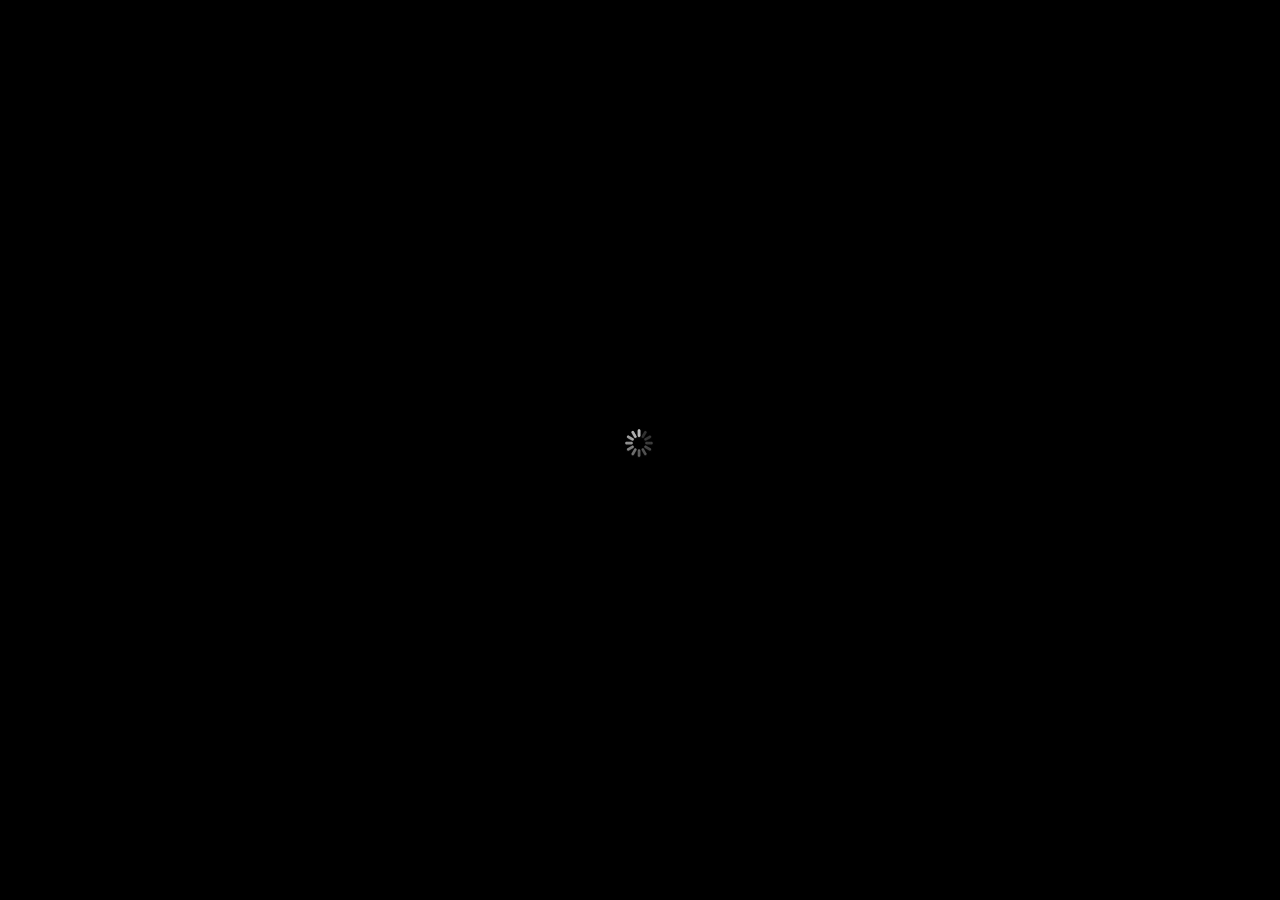
==== index.html @ 3124b3e0 "Corega" ====
<!doctype html><html xmlns="http://www.w3.org/1999/xhtml"><head><title>Corega - JaviPalleiro</title><meta name="viewport" content="initial-scale=1,minimum-scale=1,maximum-scale=1,user-scalable=no,width=device-width"/><meta http-equiv="Content-Type" content="text/html; charset=UTF-8"/></head><body id="body" bgcolor="black"><div id="stageArea"><div id="stage" class="stage"></div><div id="hyperlinkPlane" class="stage"></div></div><div id="slideshowNavigator"></div><div id="slideNumberControl"></div><div id="slideNumberDisplay"></div><div id="helpPlacard"></div><div id="waitingIndicator"><div id="waitingSpinner"></div></div><script src="assets/player/main.js"></script></body></html>
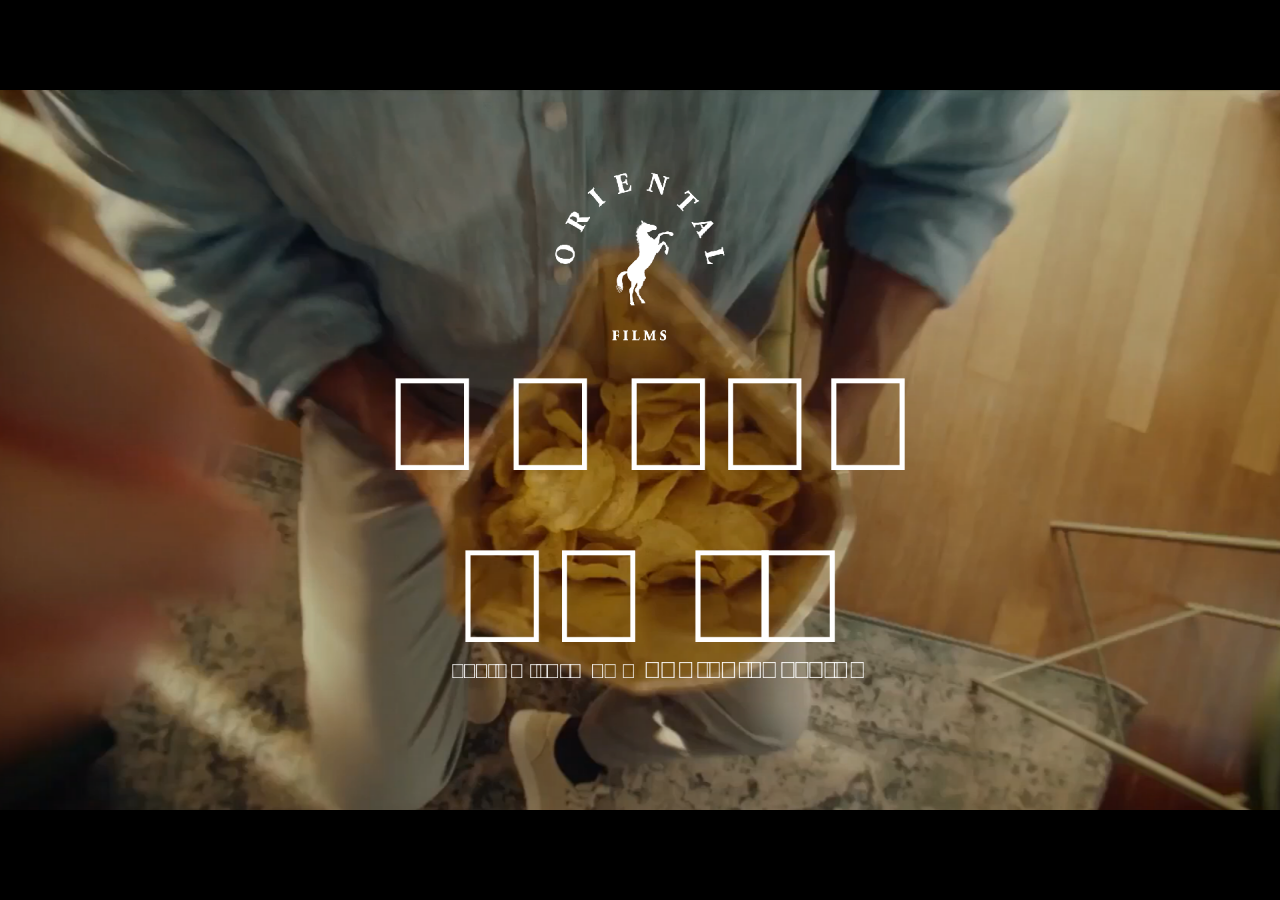
==== commit 33f1ecd1: "Update web page" ====
--- a/index.html
+++ b/index.html
@@ -1 +1 @@
-<!doctype html><html xmlns="http://www.w3.org/1999/xhtml"><head><title>Corega - JaviPalleiro</title><meta name="viewport" content="initial-scale=1,minimum-scale=1,maximum-scale=1,user-scalable=no,width=device-width"/><meta http-equiv="Content-Type" content="text/html; charset=UTF-8"/></head><body id="body" bgcolor="black"><div id="stageArea"><div id="stage" class="stage"></div><div id="hyperlinkPlane" class="stage"></div></div><div id="slideshowNavigator"></div><div id="slideNumberControl"></div><div id="slideNumberDisplay"></div><div id="helpPlacard"></div><div id="waitingIndicator"><div id="waitingSpinner"></div></div><script src="assets/player/main.js"></script></body></html>+<!doctype html><html xmlns="http://www.w3.org/1999/xhtml"><head><title>Marco Polo - Javi Palleiro</title><meta name="viewport" content="initial-scale=1,minimum-scale=1,maximum-scale=1,user-scalable=no,width=device-width"/><meta http-equiv="Content-Type" content="text/html; charset=UTF-8"/></head><body id="body" bgcolor="black"><div id="stageArea"><div id="stage" class="stage"></div><div id="hyperlinkPlane" class="stage"></div></div><div id="slideshowNavigator"></div><div id="slideNumberControl"></div><div id="slideNumberDisplay"></div><div id="helpPlacard"></div><div id="waitingIndicator"><div id="waitingSpinner"></div></div><script src="assets/player/main.js"></script></body></html>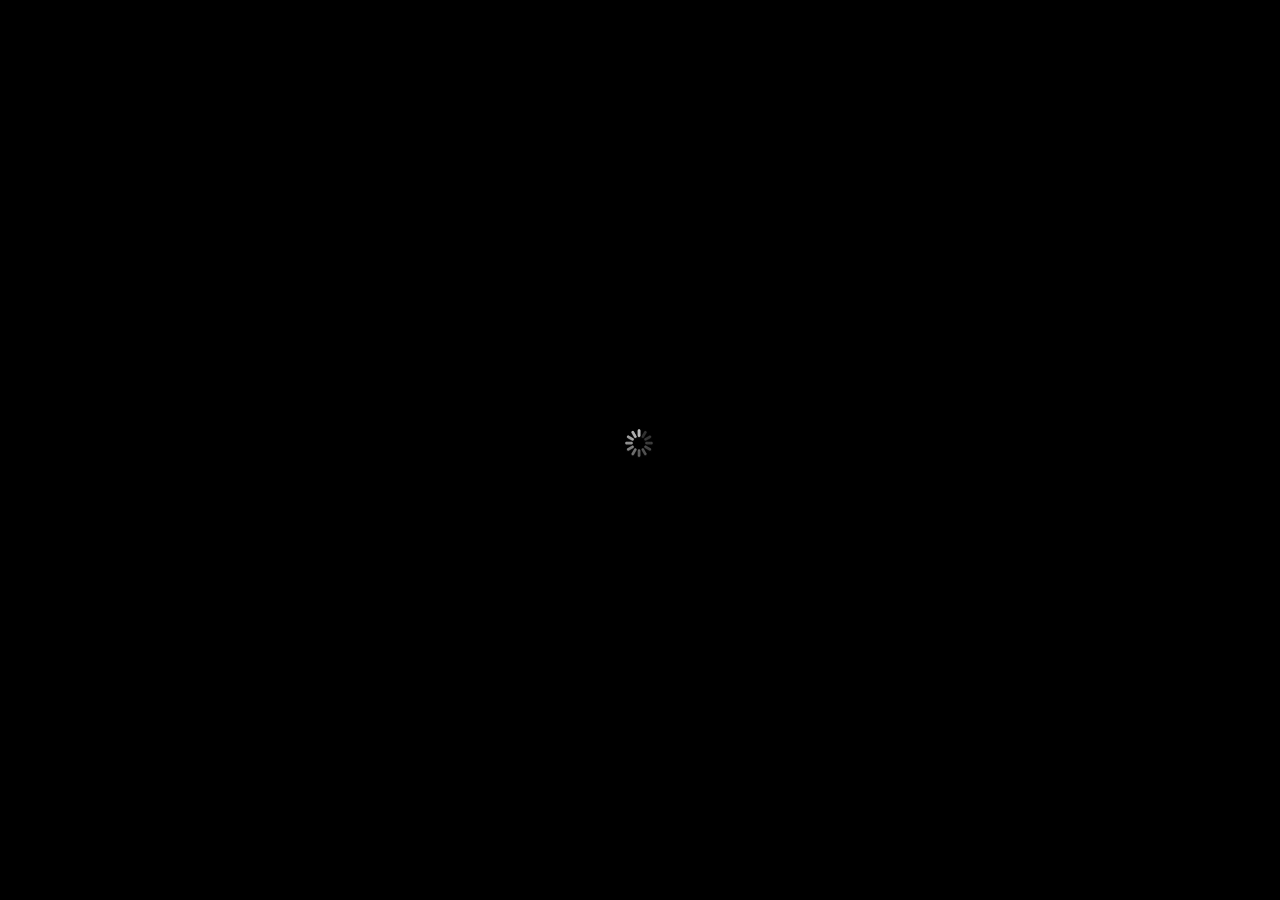
==== commit 6934f103: "Change head name corega" ====
--- a/index.html
+++ b/index.html
@@ -1 +1 @@
-<!doctype html><html xmlns="http://www.w3.org/1999/xhtml"><head><title>Marco Polo - Javi Palleiro</title><meta name="viewport" content="initial-scale=1,minimum-scale=1,maximum-scale=1,user-scalable=no,width=device-width"/><meta http-equiv="Content-Type" content="text/html; charset=UTF-8"/></head><body id="body" bgcolor="black"><div id="stageArea"><div id="stage" class="stage"></div><div id="hyperlinkPlane" class="stage"></div></div><div id="slideshowNavigator"></div><div id="slideNumberControl"></div><div id="slideNumberDisplay"></div><div id="helpPlacard"></div><div id="waitingIndicator"><div id="waitingSpinner"></div></div><script src="assets/player/main.js"></script></body></html>+<!doctype html><html xmlns="http://www.w3.org/1999/xhtml"><head><title>Corega - Javi Palleiro</title><meta name="viewport" content="initial-scale=1,minimum-scale=1,maximum-scale=1,user-scalable=no,width=device-width"/><meta http-equiv="Content-Type" content="text/html; charset=UTF-8"/></head><body id="body" bgcolor="black"><div id="stageArea"><div id="stage" class="stage"></div><div id="hyperlinkPlane" class="stage"></div></div><div id="slideshowNavigator"></div><div id="slideNumberControl"></div><div id="slideNumberDisplay"></div><div id="helpPlacard"></div><div id="waitingIndicator"><div id="waitingSpinner"></div></div><script src="assets/player/main.js"></script></body></html>